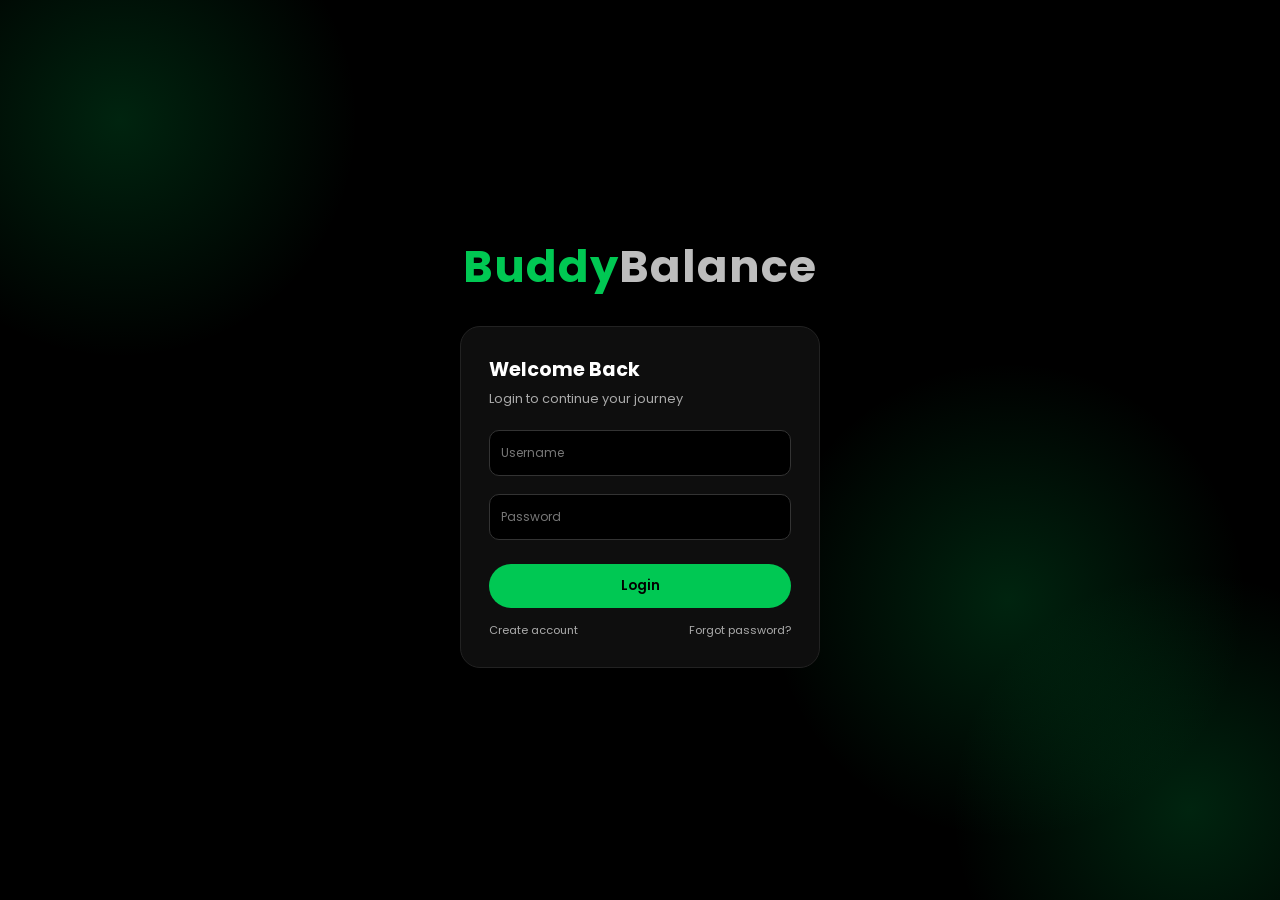
==== metrics.html @ e684c0e0 "Initial commit" ====
<!DOCTYPE html>
<html lang="en">
<head>
    <link href="https://fonts.googleapis.com/css2?family=Poppins:wght@400;600;700&display=swap" rel="stylesheet">

    <nav class="navbar">
  <button class="menu-btn" id="menuBtn">☰</button>

  <ul class="menu" id="menu">
    <li><a href="habits.html">Habit Tracker</a></li>
    <li><a href="metrics.html">Body Metrics</a></li>
    <li><a href="trainer.html">Personal Trainer</a></li>
  </ul>
</nav>

  <meta charset="UTF-8">
  <title>Body Metrics</title>
  <meta name="viewport" content="width=device-width, initial-scale=1.0">
  <link rel="stylesheet" href="style.css">
</head>
<body>

<script>
  const user = localStorage.getItem("authUser");
  if (!user) {
    window.location.href = "auth.html";
  }
</script>

<div class="metrics-container">

  <h2>Body Metrics</h2>

  <form id="metricsForm">

    <label>Height (cm)</label>
    <input type="number" id="height" required>

    <label>Weight (kg)</label>
    <input type="number" id="weight" required>

    <label>Age</label>
    <input type="number" id="age" required>

    <label>Gender</label>
    <select id="gender">
      <option value="male">Male</option>
      <option value="female">Female</option>
    </select>

    <label>Activity Level</label>
    <select id="activity">
      <option value="1.2">Sedentary</option>
      <option value="1.375">Lightly Active</option>
      <option value="1.55">Moderately Active</option>
      <option value="1.725">Very Active</option>
    </select>

    <button type="submit">Calculate</button>

  </form>

  <div class="results">
    <p><strong>BMI:</strong> <span id="bmiValue">-</span></p>
    <p><strong>Category:</strong> <span id="bmiCategory">-</span></p>
    <p><strong>BMR:</strong> <span id="bmrValue">-</span></p>
    <p><strong>Daily Calories:</strong> <span id="calorieValue">-</span></p>
  </div>

  <a href="habits.html" class="back-link">← Back to Dashboard</a>

</div>

<script src="metrics.js"></script>
<script>
  const menuBtn = document.getElementById("menuBtn");
  const menu = document.getElementById("menu");

  menuBtn.addEventListener("click", () => {
    menu.style.display = menu.style.display === "block" ? "none" : "block";
  });

  // Close menu when clicking outside
  document.addEventListener("click", (e) => {
    if (!menu.contains(e.target) && e.target !== menuBtn) {
      menu.style.display = "none";
    }
  });
</script>

</body>
</html>
---- style.css ----
/* ================= GLOBAL PAGE ANIMATION ================= */

body {
  animation: fadeIn 0.4s ease-in-out;
}

@keyframes fadeIn {
  from { opacity: 0 }
  to { opacity: 1 }
}
/* ================= GLOBAL STYLES ================= */
* {
  box-sizing: border-box;
  font-family: "Segoe UI", sans-serif;
}

body {
  margin: 0;
  background: #0b0b0b;
  color: #fff;
}

.layout {
  display: flex;
  height: 100vh;
}

/* SIDEBARS */
.sidebar, .rightbar {
  width: 240px;
  background: #111;
  padding: 16px;
  overflow-y: auto;
}

.sidebar input {
  width: 100%;
  padding: 8px;
  background: #1a1a1a;
  border: none;
  color: #fff;
  margin-bottom: 10px;
}
/* HABIT LIST ITEM */
#habitList li {
  display: flex;
  justify-content: space-between;
  align-items: center;
}

.delete-habit {
  background: transparent;
  border: none;
  color: #888;
  cursor: pointer;
  font-size: 0.9rem;
}

.delete-habit:hover {
  color: #ff4d4d;
}

/* CENTER */
.dashboard {
  flex: 1;
  padding: 16px;
  overflow: hidden;
}

header {
  display: flex;
  align-items: center;
  justify-content: space-between;
}

.today-box {
  background: #1a1a1a;
  padding: 10px;
  border-radius: 10px;
  text-align: center;
}

/* BARS */
.daily-bars, .weekly-bars {
  display: flex;
  gap: 6px;
  margin: 16px 0;
  overflow-x: auto;
}

.day-bar {
  width: 14px;
  height: 70px;
  background: #222;
  display: flex;
  align-items: flex-end;
}

.day-bar-fill {
  width: 100%;
  background: #c7ff00;
  transition: height 0.3s ease;
}

/* GRID */
.grid-wrapper {
  overflow: auto;
  max-height: 60vh;
  border: 1px solid #222;
}

table {
  border-collapse: collapse;
}

td, th {
  border: 1px solid #222;
  padding: 6px;
  font-size: 0.8rem;
}

/* HIDE SCROLLBARS */
.sidebar::-webkit-scrollbar,
.rightbar::-webkit-scrollbar,
.grid-wrapper::-webkit-scrollbar,
.daily-bars::-webkit-scrollbar,
.weekly-bars::-webkit-scrollbar {
  width: 0;
}

.sidebar,
.rightbar,
.grid-wrapper,
.daily-bars,
.weekly-bars {
  scrollbar-width: none;
}
.chart-label {
  font-size: 0.85rem;
  color: #aaa;
  margin: 12px 0 6px;
}
.week-bar {
  display: flex;
  flex-direction: column;
  align-items: center;
  font-size: 0.7rem;
  color: #aaa;
}
/* ================= PROFILE (FIXED SIZE, NO STRETCH) ================= */

.profile {
  width: 100%;
  display: flex;
  flex-direction: column;
  align-items: center;
  margin-bottom: 24px;
}

/* Fixed-size circular container */
.photo-frame {
  width: 130px;
  height: 130px;
  min-width: 130px;
  min-height: 130px;

  border-radius: 50%;
  border: 3px solid #c7ff00;

  overflow: hidden;
  position: relative;

  display: flex;
  align-items: center;
  justify-content: center;

  background: #1a1a1a;
  cursor: pointer;
}

/* Image is FORCE-FIT, never resizes container */
.photo-frame img {
  width: 100%;
  height: 100%;

  object-fit: cover;   /* 🔑 this is the key */
  object-position: center;

  display: none;
}

/* Invisible file input */
.photo-frame input {
  position: absolute;
  inset: 0;
  opacity: 0;
  cursor: pointer;
}

/* Motivational text */
.quote {
  margin-top: 10px;
  font-size: 0.85rem;
  color: #aaa;
  text-align: center;
  max-width: 200px;
}
/* ================= MOTIVATION QUOTE ANIMATION ================= */

.quote {
  transition: opacity 0.5s ease;
}

.quote.fade-out {
  opacity: 0;
}

/* ================= LOGOUT BUTTON ================= */
.logout-btn {
  background: transparent;
  border: 1px solid #444;
  color: #aaa;
  padding: 6px 14px;
  border-radius: 20px;
  cursor: pointer;
  font-size: 0.75rem;
}

.logout-btn:hover {
  color: #fff;
  border-color: #c7ff00;
}
/* ================= LOGOUT MODAL ================= */

.modal-overlay {
  position: fixed;
  inset: 0;
  background: rgba(0, 0, 0, 0.6);
  display: none;
  justify-content: center;
  align-items: center;
  z-index: 1000;
}

.modal {
  background: #111;
  padding: 22px;
  border-radius: 14px;
  width: 280px;
  text-align: center;
  animation: modalPop 0.3s ease;
}

.modal h3 {
  margin-bottom: 8px;
}

.modal p {
  font-size: 0.85rem;
  color: #aaa;
}

.modal-actions {
  display: flex;
  justify-content: space-between;
  margin-top: 20px;
}

.modal-cancel {
  background: transparent;
  border: 1px solid #444;
  color: #aaa;
  padding: 6px 14px;
  border-radius: 20px;
  cursor: pointer;
}

.modal-confirm {
  background: #c7ff00;
  border: none;
  color: #000;
  padding: 6px 14px;
  border-radius: 20px;
  cursor: pointer;
}

@keyframes modalPop {
  from {
    transform: scale(0.9);
    opacity: 0;
  }
  to {
    transform: scale(1);
    opacity: 1;
  }
}
/* ================= BODY METRICS ================= */

.metrics-container {
  max-width: 400px;
  margin: 40px auto;
  padding: 20px;

  background: #111;
  border: 1px solid #222;
  border-radius: 12px;
}

/* Title */
.metrics-container h2 {
  text-align: center;
  margin-bottom: 16px;
}

/* Labels */
.metrics-container label {
  display: block;
  margin-bottom: 4px;

  font-size: 0.75rem;
  color: #aaa;
}

/* Inputs & Selects */
.metrics-container input,
.metrics-container select {
  width: 100%;
  margin-bottom: 12px;
  padding: 8px;

  background: #000;
  border: 1px solid #333;
  border-radius: 6px;

  color: #fff;
  outline: none;
}

/* Button */
.metrics-container button {
  width: 100%;
  padding: 10px;

  background: #00c853;
  border: none;
  border-radius: 8px;

  font-weight: bold;
  cursor: pointer;
  transition: background 0.2s ease;
}

.metrics-container button:hover {
  background: #00e676;
}

/* Results */
.results {
  margin-top: 16px;
  font-size: 0.8rem;
}

/* Back Link */
.back-link {
  display: block;
  margin-top: 16px;

  text-align: center;
  color: #aaa;
  text-decoration: none;
}

.back-link:hover {
  text-decoration: underline;
}


/* ================= NAVBAR ================= */

/* ================= NAVBAR ================= */

.navbar {
  position: sticky;
  top: 0;
  z-index: 1000;

  display: flex;
  align-items: center;
  justify-content: space-between;

  padding: 12px 20px;
  background: #0b0b0b;
  border-bottom: 1px solid #222;
}

/* Left side */
.nav-left {
  display: flex;
  align-items: center;
  gap: 12px;
}

.brand {
  font-weight: 600;
  font-size: 0.95rem;
  color: #fff;
}

/* Menu button (mobile only) */
.menu-btn {
  font-size: 20px;
  background: none;
  border: none;
  color: #fff;
  cursor: pointer;
  display: none; /* hidden on desktop */
}

/* Menu (desktop) */
.menu {
  display: flex;
  gap: 20px;
  list-style: none;
}

.menu a {
  color: #bbb;
  text-decoration: none;
  font-size: 0.85rem;
  padding: 6px 10px;
  border-radius: 6px;
}

.menu a:hover,
.menu a.active {
  background: #1a1a1a;
  color: #fff;
}

/* ================= MOBILE ================= */

@media (max-width: 768px) {
  .menu-btn {
    display: block;
  }

  .menu {
    position: absolute;
    top: 56px;
    left: 16px;
    flex-direction: column;
    background: #111;
    border: 1px solid #222;
    border-radius: 10px;
    padding: 8px;
    width: 200px;
    display: none;
  }

  .menu li {
    margin-bottom: 6px;
  }

  .menu li:last-child {
    margin-bottom: 0;
  }
}
/* ================= PERSONAL TRAINER ================= */

.trainer-container {
  max-width: 600px;
  margin: 40px auto;
  padding: 20px;
  background: #111;
  border: 1px solid #222;
  border-radius: 14px;
}

.trainer-container h2 {
  text-align: center;
  margin-bottom: 20px;
}

.trainer-summary {
  background: #0b0b0b;
  padding: 14px;
  border-radius: 10px;
  margin-bottom: 20px;
  font-size: 0.85rem;
}

.trainer-summary p {
  margin-bottom: 6px;
}

.trainer-suggestions h3 {
  margin-bottom: 10px;
  font-size: 0.9rem;
}

.trainer-suggestions ul {
  list-style: none;
  font-size: 0.8rem;
}

.trainer-suggestions li {
  background: #1a1a1a;
  padding: 10px;
  border-radius: 8px;
  margin-bottom: 8px;
}
/* ================= TRAINER CHAT ================= */

.chat-box {
  background: #0f0f0f;
  border: 1px solid #222;
  border-radius: 12px;
  padding: 16px;
  height: 320px;
  overflow-y: auto;
  margin-bottom: 12px;
  font-size: 0.8rem;
}

.chat-message {
  margin-bottom: 10px;
  line-height: 1.4;
}

.chat-message.user {
  color: #00c853;
}

.chat-message.bot {
  color: #ddd;
}

.chat-input {
  display: flex;
  gap: 8px;
}

.chat-input input {
  flex: 1;
  padding: 8px;
  background: #000;
  border: 1px solid #333;
  border-radius: 8px;
  color: #fff;
}

.chat-input button {
  padding: 8px 14px;
  border: none;
  background: #00c853;
  color: #000;
  border-radius: 8px;
  cursor: pointer;
}
/* ================= TRAINER CHAT ================= */

.quick-questions {
  display: flex;
  flex-wrap: wrap;
  gap: 8px;
  margin-bottom: 12px;
}

.quick-questions button {
  background: #1a1a1a;
  border: 1px solid #333;
  color: #ccc;
  padding: 6px 10px;
  border-radius: 8px;
  cursor: pointer;
  font-size: 0.75rem;
}

.quick-questions button:hover {
  background: #00c853;
  color: #000;
}

.chat-box {
  background: #0f0f0f;
  border: 1px solid #222;
  border-radius: 12px;
  padding: 16px;
  height: 320px;
  overflow-y: auto;
  margin-bottom: 12px;
  font-size: 0.8rem;
}

.chat-message {
  margin-bottom: 10px;
  line-height: 1.4;
}

.chat-message.user {
  color: #00c853;
}

.chat-message.bot {
  color: #ddd;
}

.chat-input {
  display: flex;
  gap: 8px;
}

.chat-input input {
  flex: 1;
  padding: 8px;
  background: #000;
  border: 1px solid #333;
  border-radius: 8px;
  color: #fff;
}

.chat-input button {
  padding: 8px 14px;
  border: none;
  background: #00c853;
  color: #000;
  border-radius: 8px;
  cursor: pointer;
}
/* ================= REPORT BUTTON ================= */

.report-btn {
  width: 100%;
  margin-bottom: 12px;
  padding: 10px;
  background: #1a1a1a;
  border: 1px solid #333;
  color: #ccc;
  border-radius: 10px;
  cursor: pointer;
  font-size: 0.8rem;
}

.report-btn:hover {
  background: #00c853;
  color: #000;
}
/* ================= LANGUAGE SELECT ================= */

.lang-select {
  width: 100%;
  margin: 10px 0 14px;
  padding: 8px;
  background: #000;
  border: 1px solid #333;
  color: #fff;
  border-radius: 8px;
  font-size: 0.8rem;
}
.voice-toggle {
  display: flex;
  align-items: center;
  gap: 8px;
  font-size: 0.75rem;
  color: #aaa;
  margin-bottom: 10px;
}
@keyframes slideUp {
  from {
    transform: translateY(20px);
    opacity: 0;
  }
  to {
    transform: translateY(0);
    opacity: 1;
  }
}
button,
.quick-questions button {
  transition: transform 0.15s ease, box-shadow 0.15s ease;
}

button:hover,
.quick-questions button:hover {
  transform: translateY(-2px) scale(1.03);
  box-shadow: 0 6px 16px rgba(0,0,0,0.4);
}

button:active {
  transform: scale(0.97);
}
button,
.quick-questions button {
  transition: transform 0.15s ease, box-shadow 0.15s ease;
}

button:hover,
.quick-questions button:hover {
  transform: translateY(-2px) scale(1.03);
  box-shadow: 0 6px 16px rgba(0,0,0,0.4);
}

button:active {
  transform: scale(0.97);
}
.chat-message {
  animation: messageIn 0.25s ease;
}

@keyframes messageIn {
  from {
    transform: translateY(10px);
    opacity: 0;
  }
  to {
    transform: translateY(0);
    opacity: 1;
  }
}
tr {
  animation: fadeRow 0.25s ease;
}

@keyframes fadeRow {
  from { opacity: 0 }
  to { opacity: 1 }
}
.day-bar-fill {
  transition: height 0.4s ease-in-out;
}

.weekly-bars .day-bar-fill {
  transition: height 0.5s ease;
}
.modal {
  animation: slideUp 0.25s ease;
}
/* ================= APP BRAND ================= */

:root {
  --brand-green: #00c853;
  --brand-dark: #0b0b0b;
  --brand-gray: #bdbdbd;
}

body {
  font-family: "Poppins", system-ui, sans-serif;
}
/* ================= APP BRAND ================= */

:root {
  --brand-green: #00c853;
  --brand-dark: #0b0b0b;
  --brand-gray: #bdbdbd;
}

body {
  font-family: "Poppins", system-ui, sans-serif;
}
.app-title {
  font-size: 2.4rem;
  font-weight: 700;
  color: var(--brand-green);
}

.app-title span {
  color: var(--brand-gray);
}
/* ================= GLOBAL BUTTON THEME ================= */

button,
.primary-btn,
.auth-btn,
.logout-btn {
  background: linear-gradient(135deg, #00c853, #00e676);
  color: #000;
  border: none;
  border-radius: 999px;
  padding: 10px 18px;
  font-weight: 600;
  font-size: 0.8rem;
  cursor: pointer;
  transition: 
    transform 0.2s ease,
    box-shadow 0.2s ease,
    background 0.2s ease;
}

button:hover,
.primary-btn:hover,
.auth-btn:hover,
.logout-btn:hover {
  transform: translateY(-2px) scale(1.04);
  box-shadow: 0 12px 30px rgba(0, 200, 83, 0.35);
}

button:active {
  transform: scale(0.96);
}

/* Secondary buttons */
.modal-cancel {
  background: #111;
  color: #aaa;
  border: 1px solid #333;
}

.modal-cancel:hover {
  background: #1a1a1a;
  color: #fff;
}
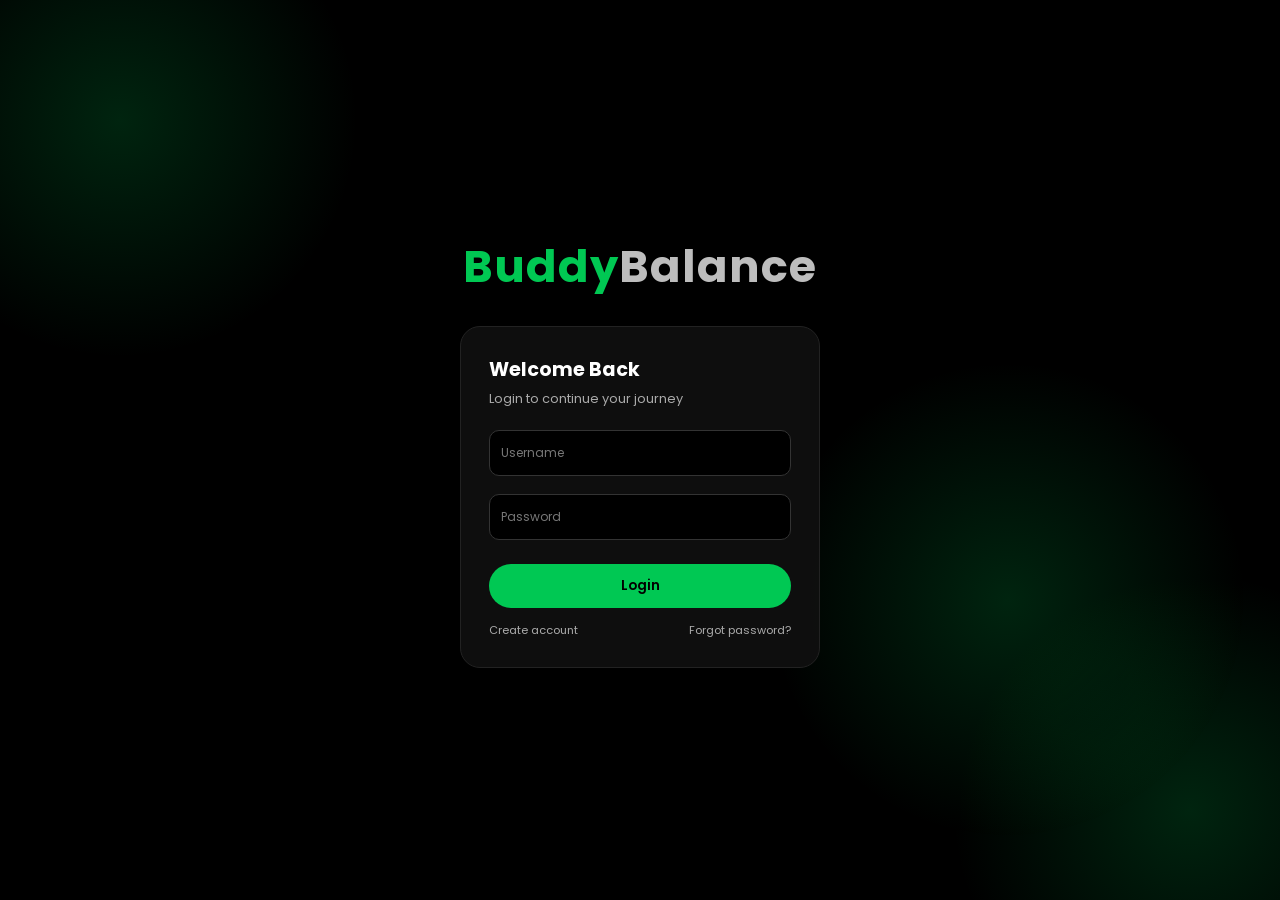
==== commit 978081f4: "All the files are updated bugs are fixed" ====
--- a/metrics.html
+++ b/metrics.html
@@ -1,92 +1,120 @@
 <!DOCTYPE html>
 <html lang="en">
 <head>
-    <link href="https://fonts.googleapis.com/css2?family=Poppins:wght@400;600;700&display=swap" rel="stylesheet">
-
-    <nav class="navbar">
-  <button class="menu-btn" id="menuBtn">☰</button>
-
-  <ul class="menu" id="menu">
-    <li><a href="habits.html">Habit Tracker</a></li>
-    <li><a href="metrics.html">Body Metrics</a></li>
-    <li><a href="trainer.html">Personal Trainer</a></li>
-  </ul>
-</nav>
-
   <meta charset="UTF-8">
-  <title>Body Metrics</title>
+  <title>Body Metrics – Buddy Balance</title>
   <meta name="viewport" content="width=device-width, initial-scale=1.0">
+  <link href="https://fonts.googleapis.com/css2?family=Poppins:wght@400;600;700&display=swap" rel="stylesheet">
+  <link rel="stylesheet" href="theme.css">
   <link rel="stylesheet" href="style.css">
 </head>
 <body>
 
-<script>
-  const user = localStorage.getItem("authUser");
-  if (!user) {
-    window.location.href = "auth.html";
-  }
-</script>
+<div class="bg-animation"><span></span><span></span><span></span></div>
 
-<div class="metrics-container">
+<nav class="navbar">
+  <div class="nav-left"><span class="brand">Buddy<span>Balance</span></span></div>
+  <button class="menu-btn" id="menuBtn">☰</button>
+  <ul class="menu" id="menu">
+    <li><a href="habits.html" class="nav-link">Habit Tracker</a></li>
+    <li><a href="metrics.html" class="nav-link active">Body Metrics</a></li>
+    <li><a href="trainer.html" class="nav-link">Personal Trainer</a></li>
+  </ul>
+</nav>
 
-  <h2>Body Metrics</h2>
+<div class="layout" style="justify-content: center; align-items: flex-start; padding-top: 40px;">
+  
+  <main class="metrics-container card" style="width: 100%; max-width: 500px; animation: fadeIn 0.5s ease;">
+    
+    <header class="dashboard-header" style="border-bottom: 1px solid #222; margin-bottom: 20px; padding-bottom: 15px;">
+      <div>
+        <h2 style="margin: 0;">Body Metrics</h2>
+        <p class="subtitle">Analyze your physical progress.</p>
+      </div>
+      
+      <div class="today-box" style="min-width: 120px;">
+        <small style="color: #aaa; display: block; margin-bottom: 2px; font-size: 10px;">Daily Tasks Completion</small>
+        <div id="dailyPercent" style="font-weight: 700; color: #00c853; font-size: 1.2rem;">0%</div>
+      </div>
+    </header>
 
-  <form id="metricsForm">
+    <form id="metricsForm">
+      <div style="display: grid; grid-template-columns: 1fr 1fr; gap: 15px;">
+        <div class="input-group">
+          <label>Height (cm)</label>
+          <input type="number" id="height" class="themed-select" style="width: 100%;" required>
+        </div>
+        <div class="input-group">
+          <label>Weight (kg)</label>
+          <input type="number" id="weight" class="themed-select" style="width: 100%;" required>
+        </div>
+      </div>
 
-    <label>Height (cm)</label>
-    <input type="number" id="height" required>
+      <div style="display: grid; grid-template-columns: 1fr 1fr; gap: 15px; margin-top: 15px;">
+        <div class="input-group">
+          <label>Age</label>
+          <input type="number" id="age" class="themed-select" style="width: 100%;" required>
+        </div>
+        <div class="input-group">
+          <label>Gender</label>
+          <select id="gender" class="themed-select" style="width: 100%;">
+            <option value="male">Male</option>
+            <option value="female">Female</option>
+          </select>
+        </div>
+      </div>
 
-    <label>Weight (kg)</label>
-    <input type="number" id="weight" required>
+      <div class="input-group" style="margin-top: 15px; margin-bottom: 20px;">
+        <label>Activity Level</label>
+        <select id="activity" class="themed-select" style="width: 100%;">
+          <option value="1.2">Sedentary (Little to no exercise)</option>
+          <option value="1.375">Lightly Active (1-3 days/week)</option>
+          <option value="1.55">Moderately Active (3-5 days/week)</option>
+          <option value="1.725">Very Active (6-7 days/week)</option>
+        </select>
+      </div>
 
-    <label>Age</label>
-    <input type="number" id="age" required>
+      <button type="submit" class="primary-btn" style="width: 100%; padding: 12px; font-weight: 700;">Calculate My Metrics</button>
+    </form>
 
-    <label>Gender</label>
-    <select id="gender">
-      <option value="male">Male</option>
-      <option value="female">Female</option>
-    </select>
+    <div class="results" style="margin-top: 25px; padding-top: 20px; border-top: 1px solid #222;">
+      <div style="display: grid; grid-template-columns: 1fr 1fr 1fr; gap: 10px;">
+        <div class="card" style="background: #161616; padding: 10px; text-align: center; border: 1px solid #222;">
+          <small style="color: #888; font-size: 0.7rem;">BMI</small>
+          <div id="bmiValue" style="font-size: 1.2rem; font-weight: 700; color: #00c853;">-</div>
+          <small id="bmiCategory" style="font-size: 0.6rem; color: #aaa;">-</small>
+        </div>
+        <div class="card" style="background: #161616; padding: 10px; text-align: center; border: 1px solid #222;">
+          <small style="color: #888; font-size: 0.7rem;">Body Fat</small>
+          <div id="fatValue" style="font-size: 1.2rem; font-weight: 700; color: #00c853;">-</div>
+          <small style="font-size: 0.6rem; color: #aaa;">Percentage %</small>
+        </div>
+        <div class="card" style="background: #161616; padding: 10px; text-align: center; border: 1px solid #222;">
+          <small style="color: #888; font-size: 0.7rem;">Daily Calories</small>
+          <div id="calorieValue" style="font-size: 1.2rem; font-weight: 700; color: #00c853;">-</div>
+          <small style="font-size: 0.6rem; color: #aaa;">kCal / Day</small>
+        </div>
+      </div>
+      
+      <div style="text-align: center; margin-top: 20px; background: rgba(255,235,59,0.05); padding: 10px; border-radius: 8px;">
+        <p style="font-size: 0.75rem; color: #ffeb3b; margin: 0;">
+          ⚠️ <strong>Note:</strong> These are estimated calculated values based on standard formulas. For clinical accuracy, consult a health professional.
+        </p>
+        <p style="margin-top: 5px; font-size: 0.7rem; color: #888;">
+          Estimated BMR: <span id="bmrValue" style="color: #fff;">-</span> kCal
+        </p>
+      </div>
+    </div>
 
-    <label>Activity Level</label>
-    <select id="activity">
-      <option value="1.2">Sedentary</option>
-      <option value="1.375">Lightly Active</option>
-      <option value="1.55">Moderately Active</option>
-      <option value="1.725">Very Active</option>
-    </select>
-
-    <button type="submit">Calculate</button>
-
-  </form>
-
-  <div class="results">
-    <p><strong>BMI:</strong> <span id="bmiValue">-</span></p>
-    <p><strong>Category:</strong> <span id="bmiCategory">-</span></p>
-    <p><strong>BMR:</strong> <span id="bmrValue">-</span></p>
-    <p><strong>Daily Calories:</strong> <span id="calorieValue">-</span></p>
-  </div>
-
-  <a href="habits.html" class="back-link">← Back to Dashboard</a>
-
+    <a href="habits.html" class="back-link" style="margin-top: 20px; color: #888; text-decoration: none; display: block; text-align: center; font-size: 0.9rem;">← Back to Dashboard</a>
+  </main>
 </div>
 
 <script src="metrics.js"></script>
 <script>
   const menuBtn = document.getElementById("menuBtn");
   const menu = document.getElementById("menu");
-
-  menuBtn.addEventListener("click", () => {
-    menu.style.display = menu.style.display === "block" ? "none" : "block";
-  });
-
-  // Close menu when clicking outside
-  document.addEventListener("click", (e) => {
-    if (!menu.contains(e.target) && e.target !== menuBtn) {
-      menu.style.display = "none";
-    }
-  });
+  menuBtn.onclick = () => menu.style.display = menu.style.display === "block" ? "none" : "block";
 </script>
-
 </body>
-</html>
+</html>
--- a/style.css
+++ b/style.css
@@ -809,3 +809,246 @@
   background: #1a1a1a;
   color: #fff;
 }
+@media (max-width: 768px) {
+  .layout {
+    grid-template-columns: 1fr;
+    padding: 12px;
+  }
+
+  .sidebar,
+  .rightbar {
+    position: static;
+    width: 100%;
+    margin-bottom: 16px;
+  }
+
+  .dashboard {
+    width: 100%;
+  }
+}
+.grid-wrapper {
+  overflow-x: auto;
+}
+
+table {
+  min-width: 700px;
+}
+@media (max-width: 768px) {
+  .menu {
+    display: none;
+    flex-direction: column;
+    position: absolute;
+    top: 60px;
+    right: 16px;
+    background: #111;
+    padding: 12px;
+    border-radius: 10px;
+  }
+
+  .menu-btn {
+    display: block;
+  }
+}
+/* ================= MOBILE RESPONSIVE ================= */
+
+@media (max-width: 768px) {
+
+  /* Layout becomes single column */
+  .layout {
+    display: flex;
+    flex-direction: column;
+    padding: 12px;
+    gap: 16px;
+  }
+
+  /* Navbar */
+  .navbar {
+    padding: 0 16px;
+  }
+
+  .brand {
+    font-size: 1rem;
+  }
+
+  /* Sidebar & Rightbar move below */
+  .sidebar,
+  .rightbar {
+    width: 100%;
+    position: static;
+    order: 2;
+  }
+
+  .dashboard {
+    order: 1;
+    width: 100%;
+  }
+
+  /* Profile section center */
+  .profile {
+    align-items: center;
+  }
+
+  /* Charts fit mobile */
+  .daily-bars,
+  .weekly-bars {
+    height: 100px;
+    padding: 10px;
+  }
+
+  /* Habit table scroll */
+  .grid-wrapper {
+    overflow-x: auto;
+    border-radius: 12px;
+  }
+
+  table {
+    min-width: 720px; /* forces horizontal scroll */
+  }
+
+  /* Header stack */
+  .dashboard header {
+    flex-direction: column;
+    align-items: flex-start;
+    gap: 12px;
+  }
+
+  /* Selectors wrap */
+  .selectors {
+    width: 100%;
+    justify-content: space-between;
+  }
+
+  /* Logout button full width */
+  .logout-btn {
+    align-self: stretch;
+    text-align: center;
+  }
+
+  /* Navbar menu (already exists, refine) */
+  .menu {
+    position: absolute;
+    top: 64px;
+    right: 16px;
+    flex-direction: column;
+    width: 200px;
+    background: #111;
+    border: 1px solid #222;
+    border-radius: 12px;
+    padding: 10px;
+    display: none;
+    z-index: 200;
+  }
+
+  .menu li a {
+    padding: 10px;
+  }
+
+  .menu-btn {
+    display: block;
+  }
+}
+/* ================= HABIT ADD ANIMATIONS ================= */
+
+/* Sidebar habit animation */
+@keyframes habitSlideIn {
+  from {
+    opacity: 0;
+    transform: translateX(-12px);
+  }
+  to {
+    opacity: 1;
+    transform: translateX(0);
+  }
+}
+
+#habitList li {
+  animation: habitSlideIn 0.25s ease;
+}
+
+/* Grid row animation */
+@keyframes gridRowIn {
+  from {
+    opacity: 0;
+    transform: translateY(8px);
+  }
+  to {
+    opacity: 1;
+    transform: translateY(0);
+  }
+}
+
+tbody tr {
+  animation: gridRowIn 0.25s ease;
+}
+/* Input feedback when habit added */
+.add-habit-bar input.just-added {
+  border-color: var(--brand-green);
+  box-shadow: 0 0 0 2px rgba(0, 200, 83, 0.25);
+  transition: box-shadow 0.2s ease;
+}
+/* Weekly Bar Specifics */
+.weekly-bars .day-bar {
+  border-radius: 4px;
+  overflow: hidden;
+}
+
+.weekly-bars .week-bar {
+  display: flex;
+  flex-direction: column;
+  align-items: center;
+  min-width: 50px;
+}
+
+/* Today Box highlight */
+#dailyPercent {
+  font-size: 1.5rem;
+  text-shadow: 0 0 10px rgba(0, 200, 83, 0.4);
+}
+/* Animated Navigation Links */
+.nav-link {
+    position: relative;
+    transition: color 0.3s ease;
+}
+.nav-link::after {
+    content: '';
+    position: absolute;
+    width: 0;
+    height: 2px;
+    bottom: -4px;
+    left: 0;
+    background-color: #00c853;
+    transition: width 0.3s ease;
+}
+.nav-link:hover::after {
+    width: 100%;
+}
+
+/* Themed Select Buttons */
+.themed-select {
+    background: #1a1a1a;
+    color: #fff;
+    border: 1px solid #333;
+    padding: 8px 12px;
+    border-radius: 8px;
+    cursor: pointer;
+    transition: all 0.3s ease;
+}
+.themed-select:hover {
+    border-color: #00c853;
+    transform: translateY(-2px);
+    box-shadow: 0 4px 10px rgba(0, 200, 83, 0.2);
+}
+
+/* Top 10 Habits Styling */
+.top-habits-list li {
+    display: flex;
+    justify-content: space-between;
+    padding: 10px;
+    margin-bottom: 8px;
+    background: #161616;
+    border-radius: 8px;
+    animation: habitSlideIn 0.3s ease forwards;
+}
+.top-habits-list li strong {
+    color: #00c853;
+}
